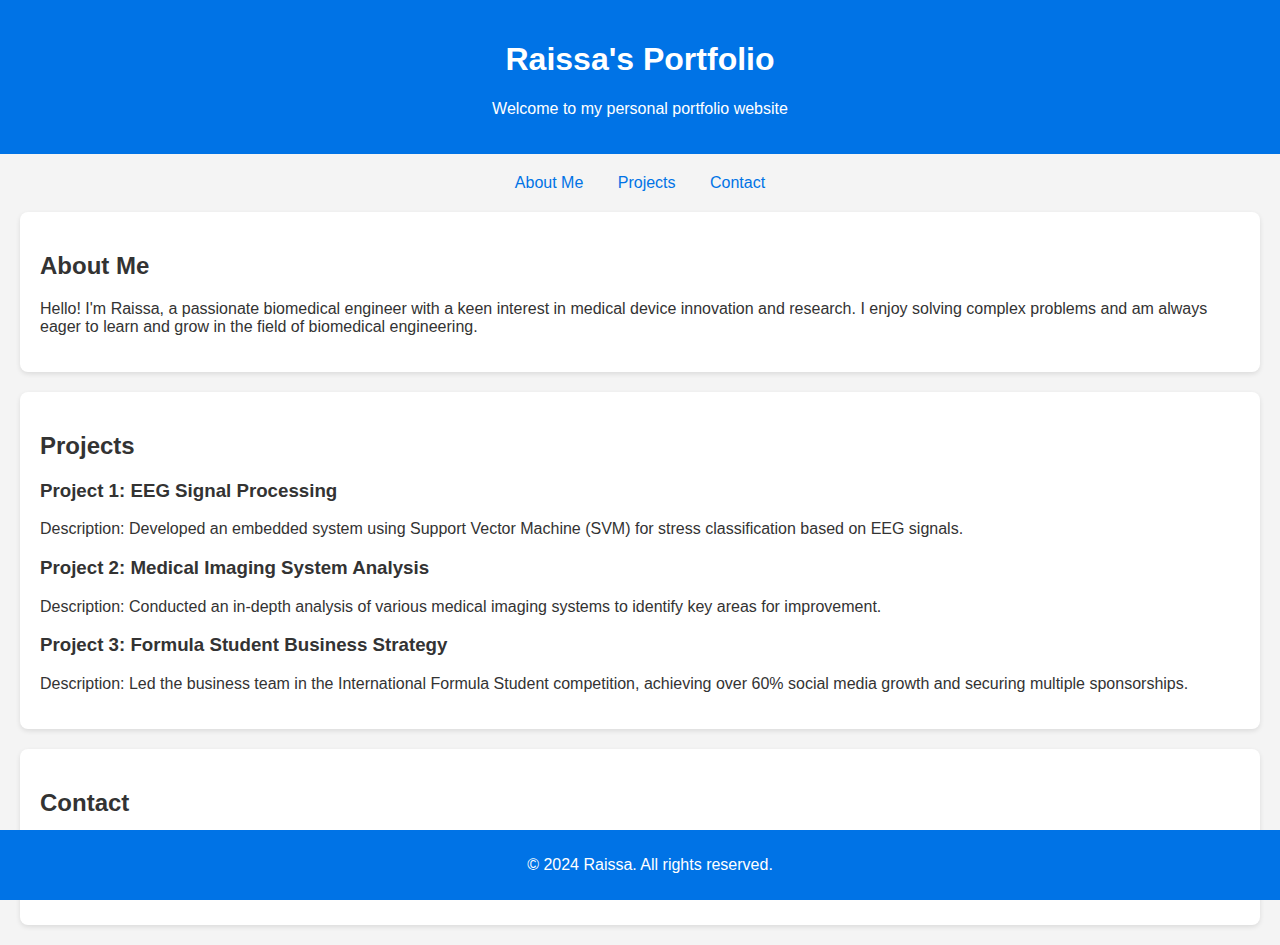
==== website.html @ 76413202 "Add files via upload" ====
<!DOCTYPE html>
<html lang="en">
<head>
    <meta charset="UTF-8">
    <meta http-equiv="X-UA-Compatible" content="IE=edge">
    <meta name="viewport" content="width=device-width, initial-scale=1.0">
    <title>Raissa's Portfolio</title>
    <style>
        body {
            font-family: Arial, sans-serif;
            margin: 0;
            padding: 0;
            background-color: #f4f4f4;
            color: #333;
        }
        header {
            background-color: #0073e6;
            color: white;
            padding: 20px 0;
            text-align: center;
        }
        nav {
            margin: 20px 0;
            text-align: center;
        }
        nav a {
            margin: 0 15px;
            color: #0073e6;
            text-decoration: none;
        }
        nav a:hover {
            text-decoration: underline;
        }
        section {
            padding: 20px;
            margin: 20px;
            background-color: white;
            border-radius: 8px;
            box-shadow: 0 2px 5px rgba(0, 0, 0, 0.1);
        }
        footer {
            text-align: center;
            padding: 10px;
            background-color: #0073e6;
            color: white;
            position: fixed;
            width: 100%;
            bottom: 0;
        }
    </style>
</head>
<body>

<header>
    <h1>Raissa's Portfolio</h1>
    <p>Welcome to my personal portfolio website</p>
</header>

<nav>
    <a href="#about">About Me</a>
    <a href="#projects">Projects</a>
    <a href="#contact">Contact</a>
</nav>

<section id="about">
    <h2>About Me</h2>
    <p>Hello! I'm Raissa, a passionate biomedical engineer with a keen interest in medical device innovation and research. I enjoy solving complex problems and am always eager to learn and grow in the field of biomedical engineering.</p>
</section>

<section id="projects">
    <h2>Projects</h2>
    <h3>Project 1: EEG Signal Processing</h3>
    <p>Description: Developed an embedded system using Support Vector Machine (SVM) for stress classification based on EEG signals.</p>

    <h3>Project 2: Medical Imaging System Analysis</h3>
    <p>Description: Conducted an in-depth analysis of various medical imaging systems to identify key areas for improvement.</p>

    <h3>Project 3: Formula Student Business Strategy</h3>
    <p>Description: Led the business team in the International Formula Student competition, achieving over 60% social media growth and securing multiple sponsorships.</p>
</section>

<section id="contact">
    <h2>Contact</h2>
    <p>Email: <a href="mailto:raissa@example.com">raissa@example.com</a></p>
    <p>LinkedIn: <a href="https://www.linkedin.com/in/raissa" target="_blank">Raissa's LinkedIn</a></p>
</section>

<footer>
    <p>&copy; 2024 Raissa. All rights reserved.</p>
</footer>

</body>
</html>
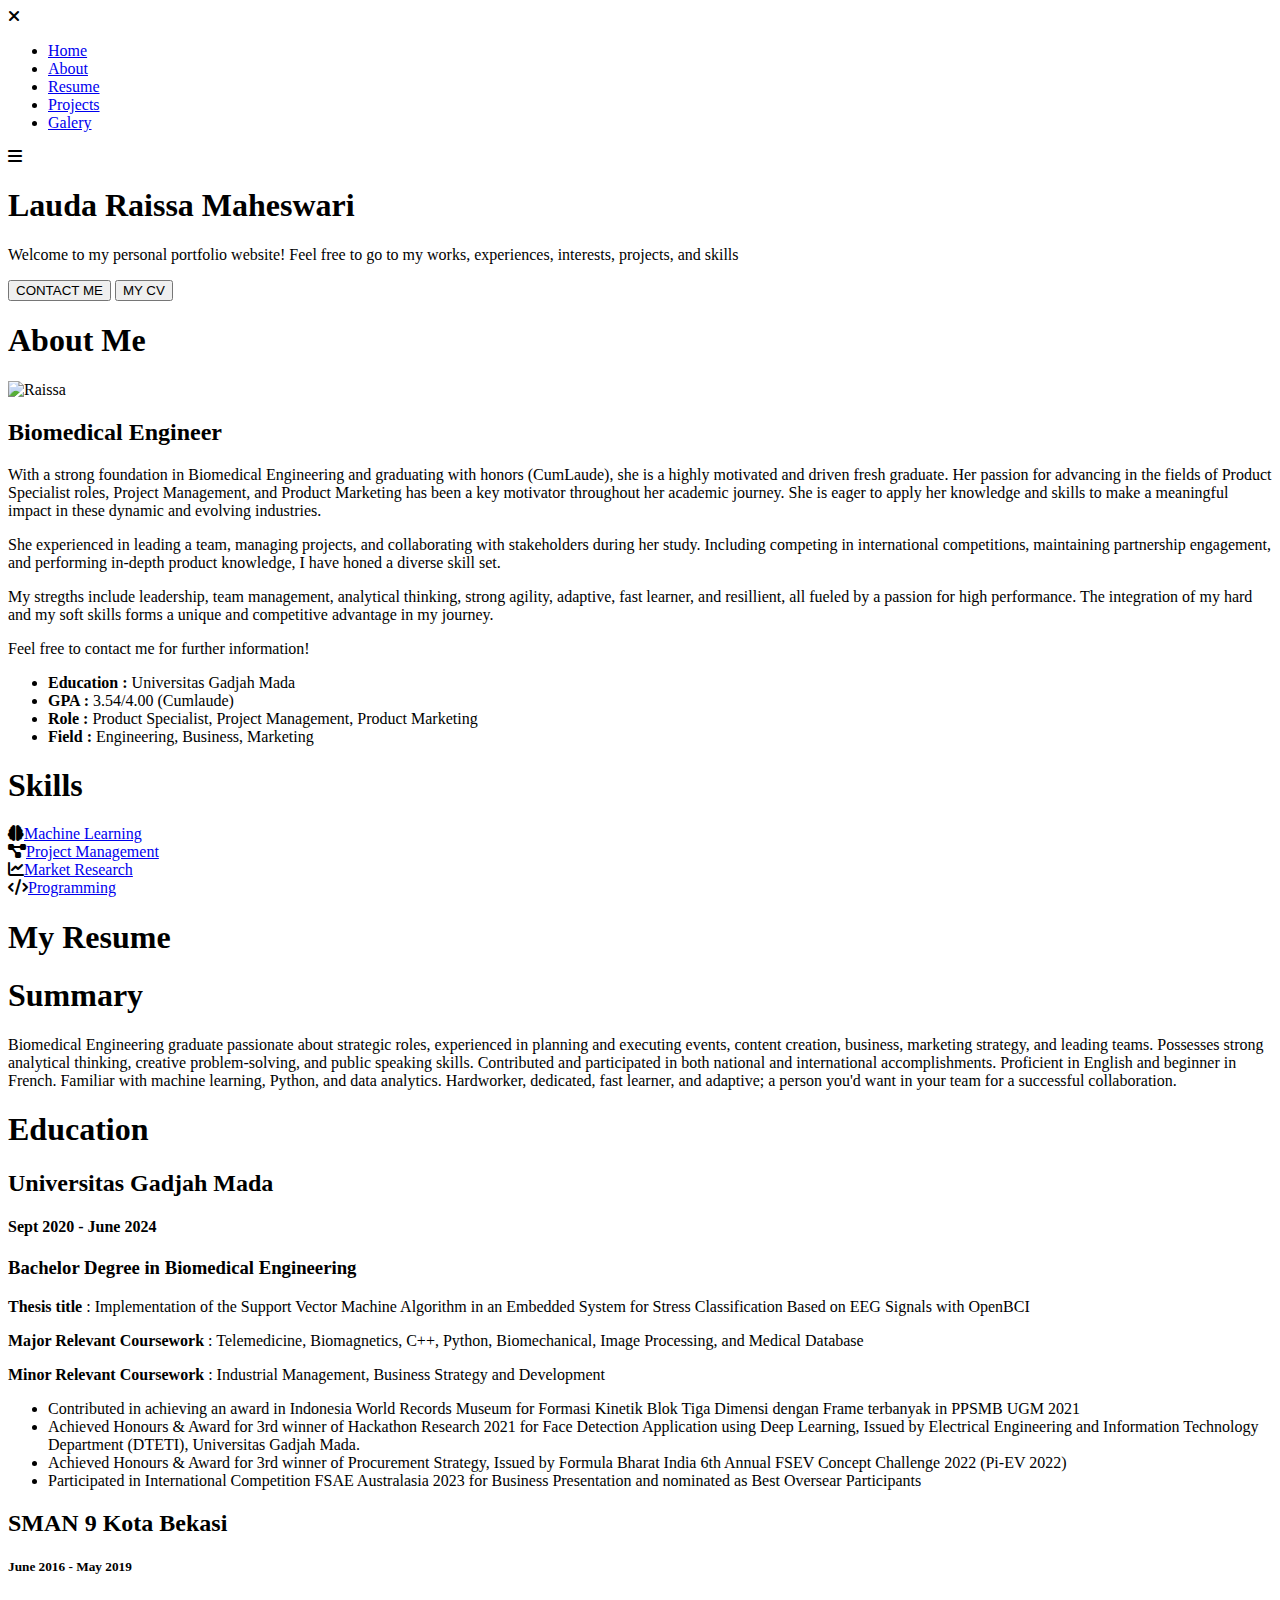
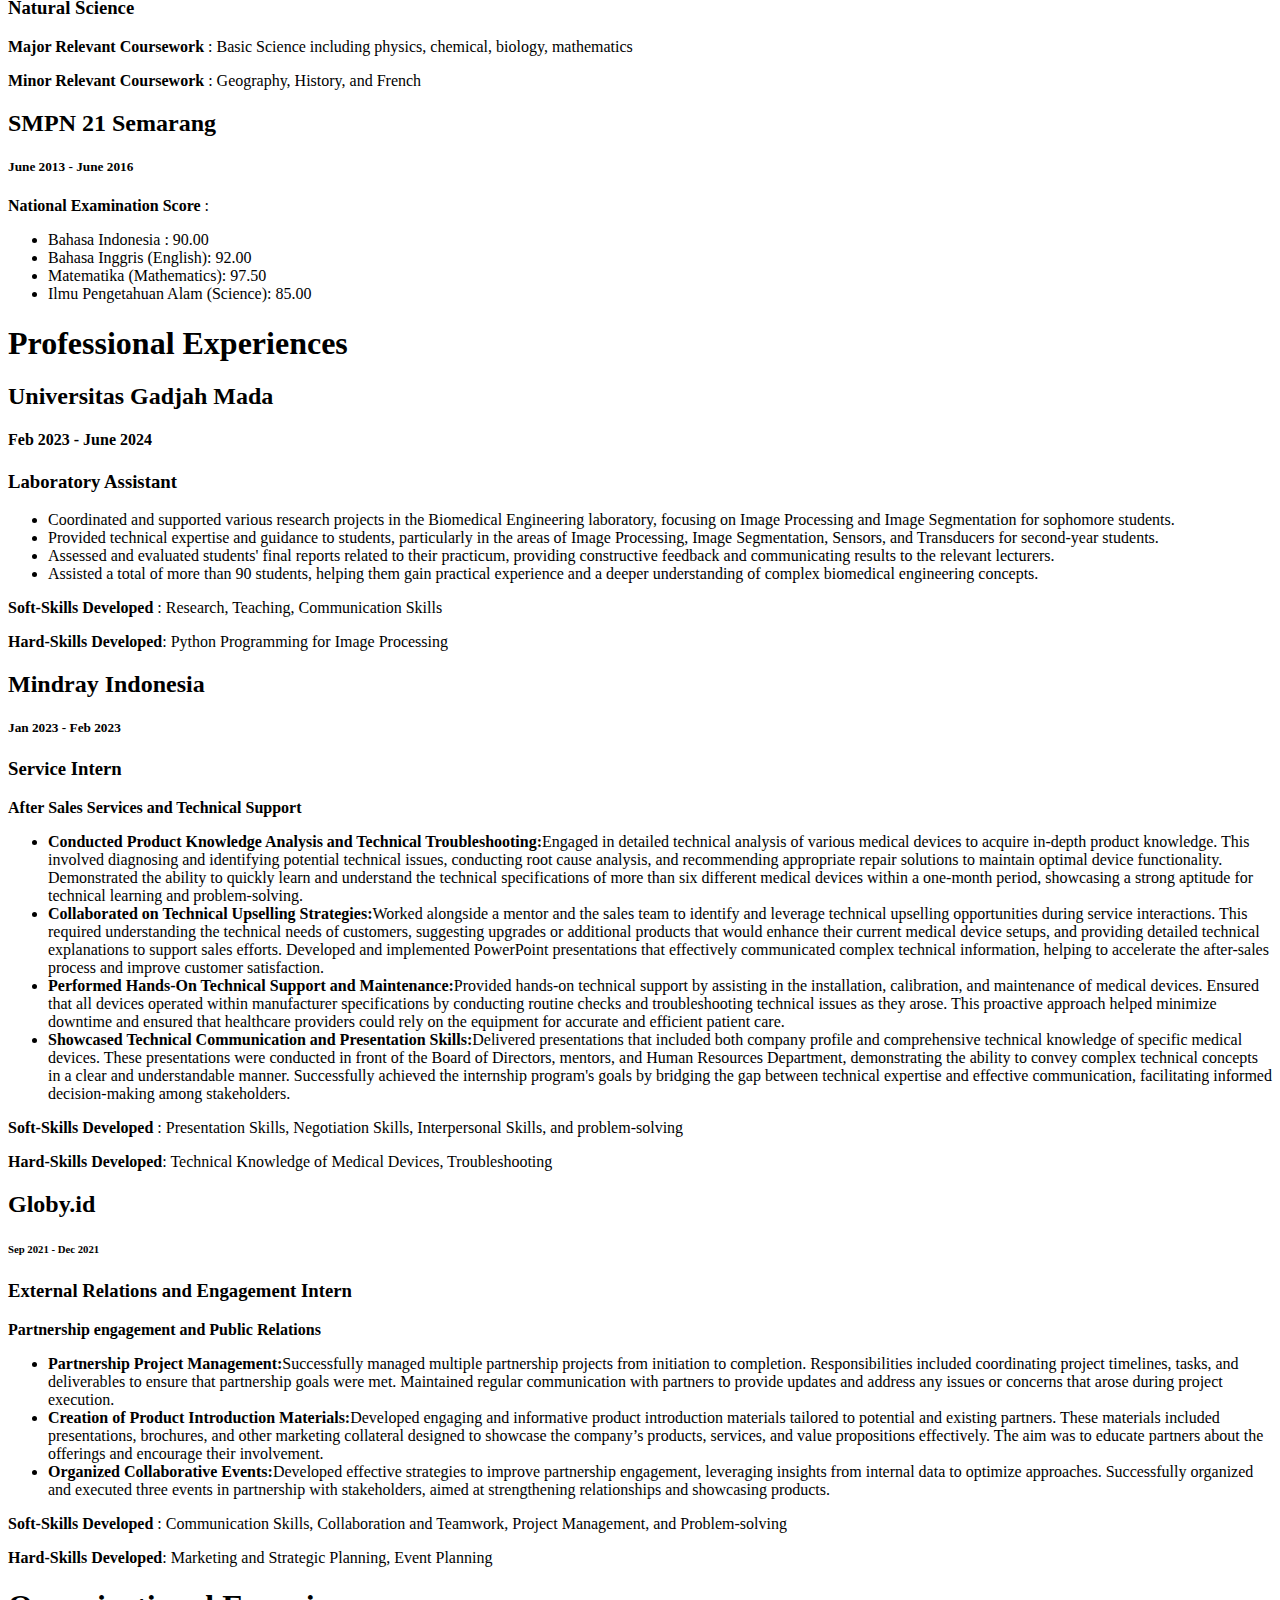
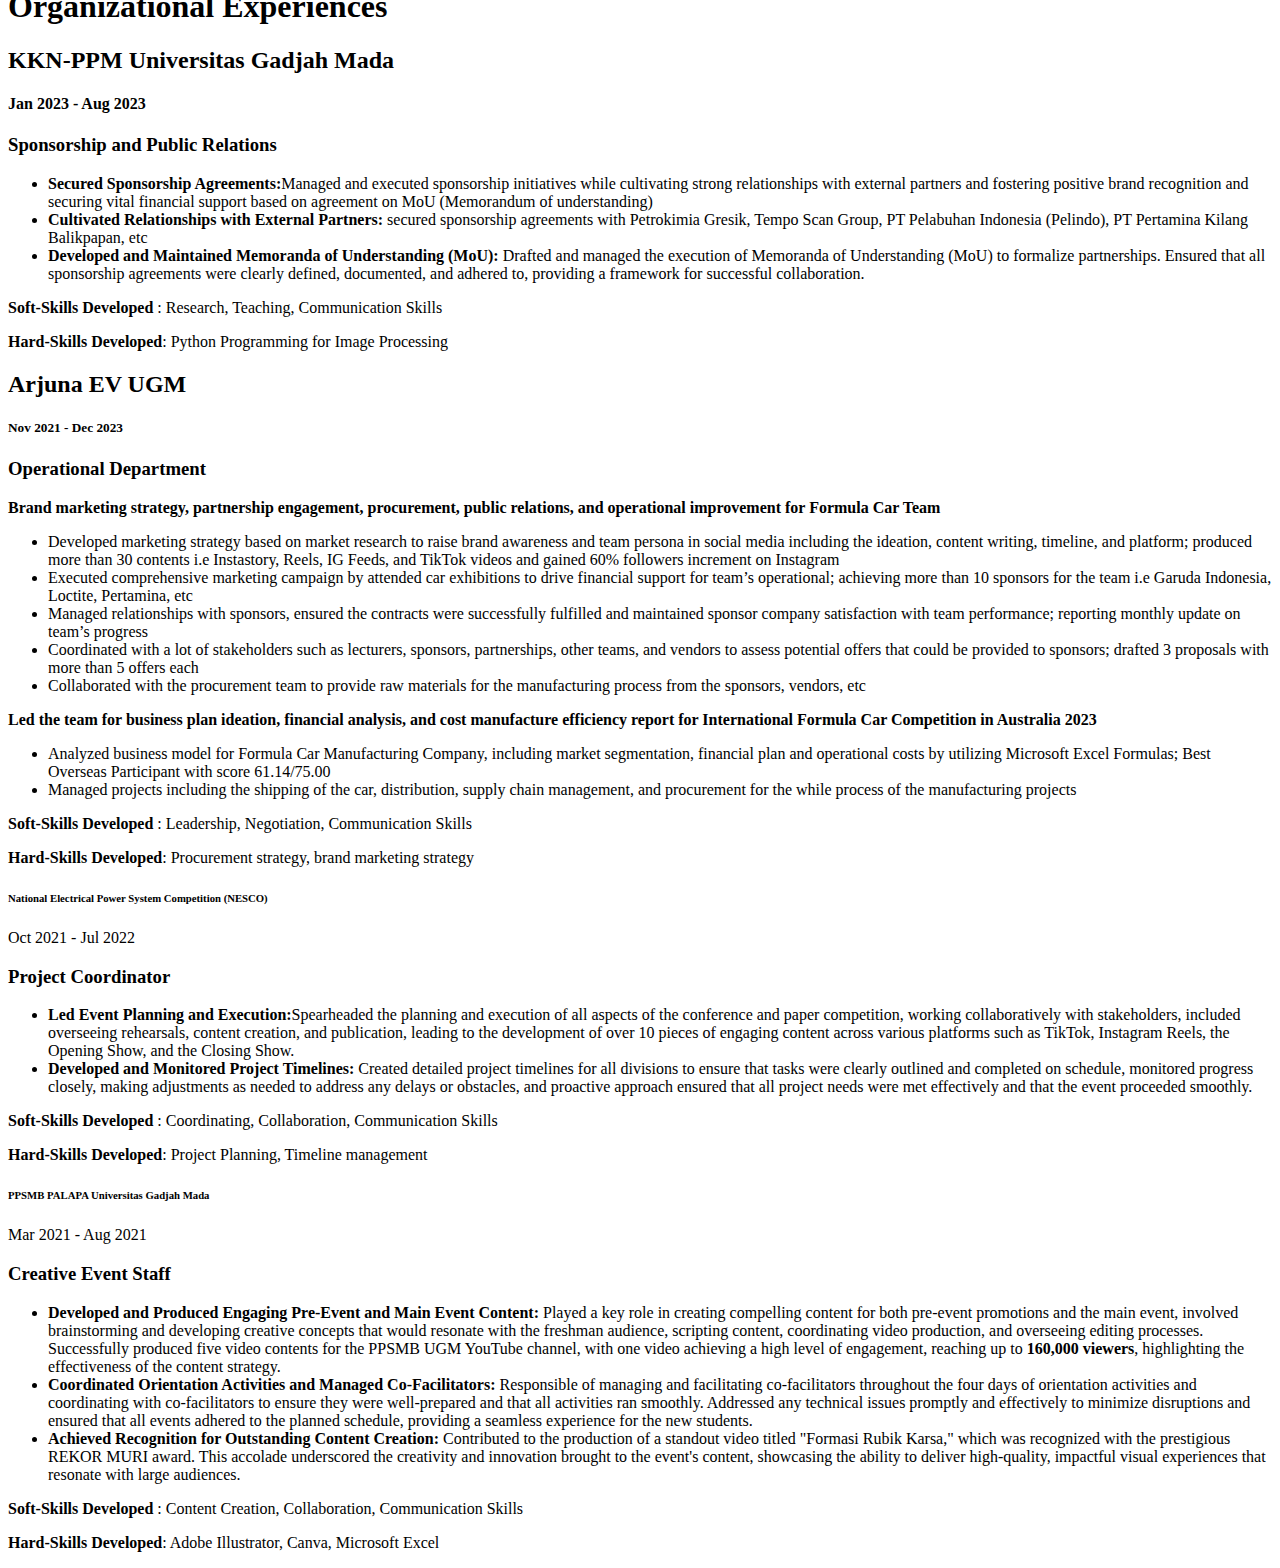
==== commit 4e72efca: "Add files via upload" ====
--- a/website.html
+++ b/website.html
@@ -5,89 +5,393 @@
     <meta http-equiv="X-UA-Compatible" content="IE=edge">
     <meta name="viewport" content="width=device-width, initial-scale=1.0">
     <title>Raissa's Portfolio</title>
-    <style>
-        body {
-            font-family: Arial, sans-serif;
-            margin: 0;
-            padding: 0;
-            background-color: #f4f4f4;
-            color: #333;
-        }
-        header {
-            background-color: #0073e6;
-            color: white;
-            padding: 20px 0;
-            text-align: center;
-        }
-        nav {
-            margin: 20px 0;
-            text-align: center;
-        }
-        nav a {
-            margin: 0 15px;
-            color: #0073e6;
-            text-decoration: none;
-        }
-        nav a:hover {
-            text-decoration: underline;
-        }
-        section {
-            padding: 20px;
-            margin: 20px;
-            background-color: white;
-            border-radius: 8px;
-            box-shadow: 0 2px 5px rgba(0, 0, 0, 0.1);
-        }
-        footer {
-            text-align: center;
-            padding: 10px;
-            background-color: #0073e6;
-            color: white;
-            position: fixed;
-            width: 100%;
-            bottom: 0;
-        }
-    </style>
+    <link rel="stylesheet" href="style.css">
+    <link rel="stylesheet" href="https://cdnjs.cloudflare.com/ajax/libs/font-awesome/6.4.2/css/all.min.css">
+    <link rel="stylesheet" href="https://cdn.jsdelivr.net/npm/@fortawesome/fontawesome-free@6.4.2/css/fontawesome.min.css">
 </head>
 <body>
-
-<header>
-    <h1>Raissa's Portfolio</h1>
-    <p>Welcome to my personal portfolio website</p>
-</header>
-
-<nav>
-    <a href="#about">About Me</a>
-    <a href="#projects">Projects</a>
-    <a href="#contact">Contact</a>
-</nav>
-
-<section id="about">
-    <h2>About Me</h2>
-    <p>Hello! I'm Raissa, a passionate biomedical engineer with a keen interest in medical device innovation and research. I enjoy solving complex problems and am always eager to learn and grow in the field of biomedical engineering.</p>
+<section class="banner">
+    <nav>
+        <div class="navbar" id="navbarlink">
+            <i class="fa fa-times" onclick="hideMenu()"></i>
+            <ul>
+                <li><a href="#home">Home</a></li>
+                <li><a href="#about">About</a></li>
+                <li><a href="#resume">Resume</a></li>
+                <li><a href="#projects">Projects</a></li>
+                <li><a href="#galery">Galery</a></li>
+            </ul>
+        </div>
+        <i class="fa fa-bars" onclick="showMenu()"></i>
+    </nav>
+
+<div class="content">
+    <h1>Lauda Raissa Maheswari</h1>
+    <p>Welcome to my personal portfolio website! Feel free to go to my works, experiences, interests, projects, and skills</p>
+        <div>
+            <a href="mailto:laudaraissa19@gmail.com" target="_blank">
+                <button type="button"><span></span>CONTACT ME</button></a>
+            <a href="C:\Users\ASUS\Downloads\Portofolio website\CV_Lauda Raissa Maheswari - Updated.pdf" target="blank">
+                <button type="button"><span></span>MY CV</button></a>   
+        </div>    
+</div>
 </section>
 
-<section id="projects">
-    <h2>Projects</h2>
-    <h3>Project 1: EEG Signal Processing</h3>
-    <p>Description: Developed an embedded system using Support Vector Machine (SVM) for stress classification based on EEG signals.</p>
-
-    <h3>Project 2: Medical Imaging System Analysis</h3>
-    <p>Description: Conducted an in-depth analysis of various medical imaging systems to identify key areas for improvement.</p>
-
-    <h3>Project 3: Formula Student Business Strategy</h3>
-    <p>Description: Led the business team in the International Formula Student competition, achieving over 60% social media growth and securing multiple sponsorships.</p>
+
+
+<!-- --------ABOUT------- -->
+
+
+<section class="about" id="about">
+    <h1>About Me</h1>
+        <div class="profile">
+            <div class="profile-pic">
+                <img src="raissa.jpeg" alt="Raissa">
+            </div>
+            <div class="profile-info">
+                <h2>Biomedical Engineer</h2>
+                <p>
+                    With a strong foundation in Biomedical Engineering and graduating with honors (CumLaude), 
+                    she is a highly motivated and driven fresh graduate. Her passion for advancing in the fields
+                    of Product Specialist roles, Project Management, and Product Marketing has been a key motivator 
+                    throughout her academic journey. She is eager to apply her knowledge and skills to make a meaningful 
+                    impact in these dynamic and evolving industries.</p>
+                    
+                   <p>She experienced in leading a team, managing projects, and collaborating with stakeholders during her study.
+                    Including competing in international competitions, maintaining partnership engagement, and performing in-depth product knowledge,
+                    I have honed a diverse skill set. </p> 
+                    <p>My stregths include leadership, team management, analytical thinking, strong agility, adaptive, fast learner, and 
+                    resillient, all fueled by a passion for high performance. The integration of my hard and my soft skills forms a unique and 
+                    competitive advantage in my journey. </p> 
+
+                    <p>Feel free to contact me for further information! </p>
+                
+                <ul>
+                    <li><strong>Education :</strong> Universitas Gadjah Mada</li>
+                    <li><strong>GPA      :</strong> 3.54/4.00 (Cumlaude)</strong></li>
+                    <li><strong>Role     :</strong> Product Specialist, Project Management, Product Marketing</li>
+                    <li><strong>Field    :</strong> Engineering, Business, Marketing</li>
+                </ul>
+            </div>
+        </div>
+
+        <div class="skills">
+            <h1>Skills</h1>
+            <div class="skills-grid">
+                <div class="skill"><i class="fa-solid fa-brain"></i><a href="#projects1">Machine Learning</a></div>
+                <div class="skill"><i class="fa-solid fa-diagram-project"></i><a href="#projects1">Project Management</a></div>
+                <div class="skill"><i class="fa-solid fa-chart-line"></i><a href="#projects1">Market Research</a></div>
+                <div class="skill"><i class="fa-solid fa-code"></i><a href="#projects1">Programming</a></div>
+            </div>
+        </div>
+    </section>
+
+
+<!-- --------RESUME------- -->
+
+<section class="resume" id="resume">
+    <h1>My Resume</h1>
+    <div class="summary">
+        <h1>Summary</h1>
+        <p>Biomedical Engineering graduate passionate about strategic roles, experienced in planning and executing events, 
+            content creation, business, marketing strategy, and leading teams. Possesses strong analytical thinking, creative problem-solving, 
+            and public speaking skills. Contributed and participated in both national and international accomplishments. Proficient in English 
+            and beginner in French. Familiar with machine learning, Python, and data analytics. Hardworker, dedicated, fast learner, and adaptive; 
+            a person you'd want in your team for a successful collaboration.</p>
+    </div>
+
+    <div class="education">
+        <h1>Education</h1>
+
+        <!--UNIVERSITAS GADJAH MADA-->
+        <div class="education-stage">
+            <div class="milestone"></div>
+                <h2>Universitas Gadjah Mada</h2>
+                <h4>Sept 2020 - June 2024</h4>
+        </div>
+            <div class="education-header">
+                <h3>Bachelor Degree in Biomedical Engineering</h3>
+                <p><strong>Thesis title</strong>  : Implementation of the Support Vector 
+                    Machine Algorithm in an Embedded System for Stress 
+                    Classification Based on EEG Signals with OpenBCI</p>
+                <p><strong>Major Relevant Coursework </strong>: Telemedicine, Biomagnetics, C++, Python, Biomechanical,
+                    Image Processing, and Medical Database </p>
+                <p><strong> Minor Relevant Coursework </strong>: Industrial Management, Business Strategy and Development</p>
+                <ul>
+                    <li>Contributed in achieving an award in Indonesia World Records Museum for Formasi Kinetik Blok Tiga
+                         Dimensi dengan Frame terbanyak in PPSMB UGM 2021</li>
+                    <li>Achieved Honours & Award for 3rd winner of Hackathon Research 2021 for Face Detection Application 
+                        using Deep Learning, Issued by Electrical Engineering and Information Technology Department (DTETI), 
+                        Universitas Gadjah Mada.</li>
+                    <li>Achieved Honours & Award for 3rd winner of Procurement Strategy, Issued by Formula Bharat India 6th 
+                        Annual FSEV Concept Challenge 2022 (Pi-EV 2022)</li>
+                    <li>Participated in International Competition FSAE Australasia 2023 for Business Presentation and nominated 
+                        as Best Oversear Participants</li>
+                </ul>
+            </div>
+
+           <!--SMAN 9 BEKASI--> 
+           <div class="education-stage">
+            <div class="milestone"></div>
+                <h2>SMAN 9 Kota Bekasi</h2>
+                <h5>June 2016 - May 2019</h5>
+        </div>
+            <div class="education-header">
+                <h3>Natural Science</h3>
+                <p><strong>Major Relevant Coursework </strong>: Basic Science including physics, chemical, biology, mathematics </p>
+                <p><strong>Minor Relevant Coursework </strong>: Geography, History, and French</p>
+            </div>
+
+
+            <!--SMPN 21 SEMARANG--> 
+           <div class="education-stage">
+            <div class="milestone"></div>
+                <h2>SMPN 21 Semarang</h2>
+                <h5>June 2013 - June 2016</h5>
+        </div>
+            <div class="education-header">
+                <p><strong>National Examination Score </strong>:  
+                    <ul>
+                        <li>Bahasa Indonesia : 90.00</li>
+                        <li>Bahasa Inggris (English): 92.00</li>
+                        <li>Matematika (Mathematics): 97.50</li>
+                        <li>Ilmu Pengetahuan Alam (Science): 85.00 </li>
+                    </ul>
+                
+                </p>
+          
+            </div>
+    </div>
+
+    <div class="professional">
+        <h1>Professional Experiences</h1>
+
+        <!-- EXPERINCES 1 -->
+        <div class="professional-stage">
+            <div class="milestone"></div>
+                <h2>Universitas Gadjah Mada</h2>
+                <h4>Feb 2023 - June 2024</h4>
+        </div>
+
+        <div class="professional-header">
+            <h3>Laboratory Assistant</h3>
+            <ul>
+                <li>Coordinated and supported various research projects in the Biomedical Engineering laboratory, 
+                    focusing on Image Processing and Image Segmentation for sophomore students.</li>
+                <li>Provided technical expertise and guidance to students, particularly in the areas of Image Processing, 
+                    Image Segmentation, Sensors, and Transducers for second-year students.</li>
+                <li>Assessed and evaluated students' final reports related to their practicum, providing constructive feedback 
+                    and communicating results to the relevant lecturers.</li>
+                <li>Assisted a total of more than 90 students, helping them gain practical experience and a deeper understanding 
+                    of complex biomedical engineering concepts.</li>
+            </ul>
+            <p><strong>Soft-Skills Developed</strong>  : Research, Teaching, Communication Skills</p>
+            <p><strong>Hard-Skills Developed</strong>: Python Programming for Image Processing</p>
+        </div>
+
+
+        <!-- EXPERINCES 2 -->
+        <div class="professional-stage">
+            <div class="milestone"></div>
+                <h2>Mindray Indonesia</h2>
+                <h5>Jan 2023 - Feb 2023</h5>
+        </div>
+
+        <div class="professional-header">
+            <h3>Service Intern</h3>
+            <p><strong>After Sales Services and Technical Support</strong></p>
+            <ul>
+                <li><strong>Conducted Product Knowledge Analysis and Technical Troubleshooting:</strong>Engaged in detailed technical analysis of various medical devices to acquire in-depth product knowledge. 
+                    This involved diagnosing and identifying potential technical issues, conducting root cause analysis, and recommending appropriate repair solutions to maintain optimal device functionality. 
+                    Demonstrated the ability to quickly learn and understand the technical specifications of more than six different medical devices within a one-month period, showcasing a strong aptitude for 
+                    technical learning and problem-solving.</li>
+                <li><strong>Collaborated on Technical Upselling Strategies:</strong>Worked alongside a mentor and the sales team to identify and leverage technical upselling opportunities during service interactions. 
+                    This required understanding the technical needs of customers, suggesting upgrades or additional products that would enhance their current medical device setups, and providing detailed technical 
+                    explanations to support sales efforts. Developed and implemented PowerPoint presentations that effectively communicated complex technical information, helping to accelerate the after-sales process 
+                    and improve customer satisfaction.</li>
+                <li><strong>Performed Hands-On Technical Support and Maintenance:</strong>Provided hands-on technical support by assisting in the installation, calibration, and maintenance of medical devices. Ensured 
+                    that all devices operated within manufacturer specifications by conducting routine checks and troubleshooting technical issues as they arose. This proactive approach helped minimize downtime and 
+                    ensured that healthcare providers could rely on the equipment for accurate and efficient patient care.</li>
+                <li><strong>Showcased Technical Communication and Presentation Skills:</strong>Delivered presentations that included both company profile and comprehensive technical knowledge of specific medical devices. 
+                    These presentations were conducted in front of the Board of Directors, mentors, and Human Resources Department, demonstrating the ability to convey complex technical concepts in a clear and understandable manner. 
+                    Successfully achieved the internship program's goals by bridging the gap between technical expertise and effective communication, facilitating informed decision-making among stakeholders.</li>
+            </ul>
+            <p><strong>Soft-Skills Developed</strong>  : Presentation Skills, Negotiation Skills, Interpersonal Skills, and problem-solving</p>
+            <p><strong>Hard-Skills Developed</strong>: Technical Knowledge of Medical Devices, Troubleshooting</p>
+        </div>
+
+
+        <!-- EXPERINCES 3 -->
+        <div class="professional-stage">
+            <div class="milestone"></div>
+                <h2>Globy.id</h2>
+                <h6>Sep 2021 - Dec 2021</h6>
+        </div>
+
+        <div class="professional-header">
+            <h3>External Relations and Engagement Intern</h3>
+            <p><strong>Partnership engagement and Public Relations</strong></p>
+            <ul>
+                <li><strong>Partnership Project Management:</strong>Successfully managed multiple partnership projects from initiation to completion. Responsibilities included coordinating project timelines, tasks, 
+                    and deliverables to ensure that partnership goals were met. Maintained regular communication with partners to provide updates and address any issues or concerns that arose during project execution.</li>
+                <li><strong>Creation of Product Introduction Materials:</strong>Developed engaging and informative product introduction materials tailored to potential and existing partners. These materials included presentations, 
+                    brochures, and other marketing collateral designed to showcase the company’s products, services, and value propositions effectively. The aim was to educate partners about the offerings and encourage their involvement.</li>
+                <li><strong>Organized Collaborative Events:</strong>Developed effective strategies to improve partnership engagement, leveraging insights from internal data to optimize approaches. Successfully organized and executed three events 
+                    in partnership with stakeholders, aimed at strengthening relationships and showcasing products.</li>
+            </ul>
+            <p><strong>Soft-Skills Developed</strong>  : Communication Skills, Collaboration and Teamwork, Project Management, and Problem-solving</p>
+            <p><strong>Hard-Skills Developed</strong>: Marketing and Strategic Planning, Event Planning</p>
+        </div>
+
+    </div>   
+    
+    
+    
+    <div class="organizational">
+        <h1>Organizational Experiences</h1>
+    
+            <!-- Organization 1 -->
+            <div class="organizational-stage">
+                <div class="milestone"></div>
+                    <h2>KKN-PPM Universitas Gadjah Mada</h2>
+                    <h4>Jan 2023 - Aug 2023</h4>
+            </div>
+    
+            <div class="organizational-header">
+                <h3>Sponsorship and Public Relations</h3>
+                <ul>
+                    <li><strong>Secured Sponsorship Agreements:</strong>Managed and executed sponsorship initiatives while cultivating strong relationships with external partners and fostering positive brand 
+                        recognition and securing vital financial support based on agreement on MoU (Memorandum of understanding)</li>
+                    <li><strong>Cultivated Relationships with External Partners: </strong> secured sponsorship agreements with Petrokimia Gresik, Tempo Scan Group, 
+                        PT Pelabuhan Indonesia (Pelindo), PT Pertamina Kilang Balikpapan, etc</li>
+                    <li><strong>Developed and Maintained Memoranda of Understanding (MoU):</strong> Drafted and managed the execution of Memoranda of Understanding (MoU) 
+                        to formalize partnerships. Ensured that all sponsorship agreements were clearly defined, documented, and adhered to, providing a 
+                        framework for successful collaboration.</li>
+                </ul>
+                <p><strong>Soft-Skills Developed</strong>  : Research, Teaching, Communication Skills</p>
+                <p><strong>Hard-Skills Developed</strong>: Python Programming for Image Processing</p>
+            </div>
+
+            <!-- Organization 2 -->
+            <div class="organizational-stage">
+                <div class="milestone"></div>
+                    <h2>Arjuna EV UGM</h2>
+                    <h5>Nov 2021 - Dec 2023</h5>
+            </div>
+    
+            <div class="organizational-header">
+                <h3>Operational Department</h3>
+                <p><strong>Brand marketing strategy, partnership engagement, procurement, public relations,
+                    and operational improvement for Formula Car Team </strong></p>
+                <ul>
+                    <li>Developed marketing strategy based on market research to raise brand awareness and team persona in social media including the ideation, 
+                        content writing, timeline, and platform; produced more than 30 contents i.e Instastory, Reels, IG Feeds, and TikTok videos and gained 60% followers 
+                        increment on Instagram</li>
+                    <li> Executed comprehensive marketing campaign by attended car exhibitions to drive financial support for team’s operational;
+                        achieving more than 10 sponsors for the team i.e Garuda Indonesia, Loctite, Pertamina, etc</li>
+                    <li>Managed relationships with sponsors, ensured the contracts were successfully fulfilled and maintained sponsor company satisfaction with team performance; 
+                        reporting monthly update on team’s progress</li>
+                    <li>Coordinated with a lot of stakeholders such as lecturers, sponsors, partnerships, other teams, and vendors to assess potential offers
+                         that could be provided to sponsors; drafted 3 proposals with more than 5 offers each </li>
+                    <li>Collaborated with the procurement team to provide raw materials for the manufacturing process from the sponsors, vendors, etc</li>
+                </ul>
+                <p><strong>Led the team for business plan ideation, financial analysis, and cost manufacture efficiency report for International Formula Car Competition in Australia 2023</strong></p>
+                <ul>
+                    <li>Analyzed business model for Formula Car Manufacturing Company, including market segmentation, financial plan and operational costs by utilizing Microsoft Excel Formulas; 
+                        Best Overseas Participant with score 61.14/75.00</li>
+                    <li>Managed projects including the shipping of the car, distribution, supply chain management, and procurement for the while process of the manufacturing projects</li> 
+                </ul>
+                <p><strong>Soft-Skills Developed</strong>  : Leadership, Negotiation, Communication Skills</p>
+                <p><strong>Hard-Skills Developed</strong>: Procurement strategy, brand marketing strategy</p>
+            </div>
+
+            <!-- Organization 3 -->
+            <div class="organizational-stage">
+                <div class="milestone"></div>
+                    <h6>National Electrical Power System Competition (NESCO)</h6>
+                    <j>Oct 2021 - Jul 2022</j>
+            </div>
+    
+            <div class="organizational-header">
+                <h3>Project Coordinator</h3>
+                <ul>
+                    <li><strong>Led Event Planning and Execution:</strong>Spearheaded the planning and execution of all aspects of the conference and paper competition, 
+                        working collaboratively with stakeholders, included overseeing rehearsals, content creation, and publication, leading to the development of over 10 pieces of engaging content across various 
+                        platforms such as TikTok, Instagram Reels, the Opening Show, and the Closing Show.</li>
+                    <li><strong>Developed and Monitored Project Timelines: </strong> Created detailed project timelines for all divisions to ensure that tasks were clearly outlined and completed on schedule,
+                        monitored progress closely, making adjustments as needed to address any delays or obstacles, and proactive approach ensured that all project needs were met effectively and that the event proceeded smoothly.</li>
+                </ul>
+                <p><strong>Soft-Skills Developed</strong>  : Coordinating, Collaboration, Communication Skills</p>
+                <p><strong>Hard-Skills Developed</strong>: Project Planning, Timeline management</p>
+            </div>
+
+
+
+            <!-- Organization 4 -->
+            <div class="organizational-stage">
+                <div class="milestone"></div>
+                    <h6>PPSMB PALAPA Universitas Gadjah Mada</h6>
+                    <h7>Mar 2021 - Aug 2021</h7>
+            </div>
+
+            <div class="organizational-header">
+                <h3>Creative Event Staff</h3>
+                <ul>
+                    <li><strong>Developed and Produced Engaging Pre-Event and Main Event Content:</strong> Played a key role in creating compelling content for both pre-event promotions and the main event, involved brainstorming and developing 
+                        creative concepts that would resonate with the freshman audience, scripting content, coordinating video production, and overseeing editing processes. Successfully produced five video contents for the PPSMB UGM YouTube channel, 
+                        with one video achieving a high level of engagement, reaching up to <strong>160,000 viewers</strong>, highlighting the effectiveness of the content strategy.</li>
+                    <li><strong>Coordinated Orientation Activities and Managed Co-Facilitators:</strong> Responsible of managing and facilitating co-facilitators throughout the four days of orientation activities and coordinating with co-facilitators to ensure 
+                        they were well-prepared and that all activities ran smoothly. Addressed any technical issues promptly and effectively to minimize disruptions and ensured that all events adhered to the planned schedule, providing a seamless experience for the new students.</li>
+                    <li><strong>Achieved Recognition for Outstanding Content Creation: </strong> Contributed to the production of a standout video titled "Formasi Rubik Karsa," which was recognized with the prestigious REKOR MURI award. This accolade underscored the creativity and innovation 
+                        brought to the event's content, showcasing the ability to deliver high-quality, impactful visual experiences that resonate with large audiences.</li>
+                </ul>
+                <p><strong>Soft-Skills Developed</strong>  : Content Creation, Collaboration, Communication Skills</p>
+                <p><strong>Hard-Skills Developed</strong>: Adobe Illustrator, Canva, Microsoft Excel</p>
+            </div>
+
+    </div>        
+
 </section>
 
-<section id="contact">
-    <h2>Contact</h2>
-    <p>Email: <a href="mailto:raissa@example.com">raissa@example.com</a></p>
-    <p>LinkedIn: <a href="https://www.linkedin.com/in/raissa" target="_blank">Raissa's LinkedIn</a></p>
-</section>
-
-<footer>
-    <p>&copy; 2024 Raissa. All rights reserved.</p>
-</footer>
+
+<!-- PROJECTSSSSSS -->
+
+<!-- <section class="projects" id="projects">
+    <h1>My Projects</h1> -->
+    <!-- <div class="projects-grid">
+        <a href="web_design.html" class="portfolio-item">
+            <img src="C:\Users\ASUS\Downloads\Portofolio website\1.png" alt="Web Design">
+            <div class="overlay">Face App</div>
+        </a> -->
+        <!-- <a href="ipal_modular.html" class="portfolio-item">
+            <img src="ipal_modular.jpg" alt="Instalasi Pengolahan Air Limbah (IPAL) Modular">
+            <div class="overlay">IPAL Modular</div>
+        </a>
+        <a href="esp32.html" class="portfolio-item">
+            <img src="esp32.jpg" alt="ESP32 Project">
+            <div class="overlay">ESP32 Project</div>
+        </a> -->
+        <!-- Add more portfolio items as needed -->
+    <!-- </div>
+</section> -->
+
+
 
 </body>
 </html>
+
+
+<script>
+
+    var navbarlink = document.getElementById("navbarlink");
+    function showMenu(){
+        navbarlink.style.right = "0";
+    }
+    function hideMenu(){
+        navbarlink.style.right = "-200px";
+    }
+
+</script>
+
+<!-- </body>
+</html> -->
